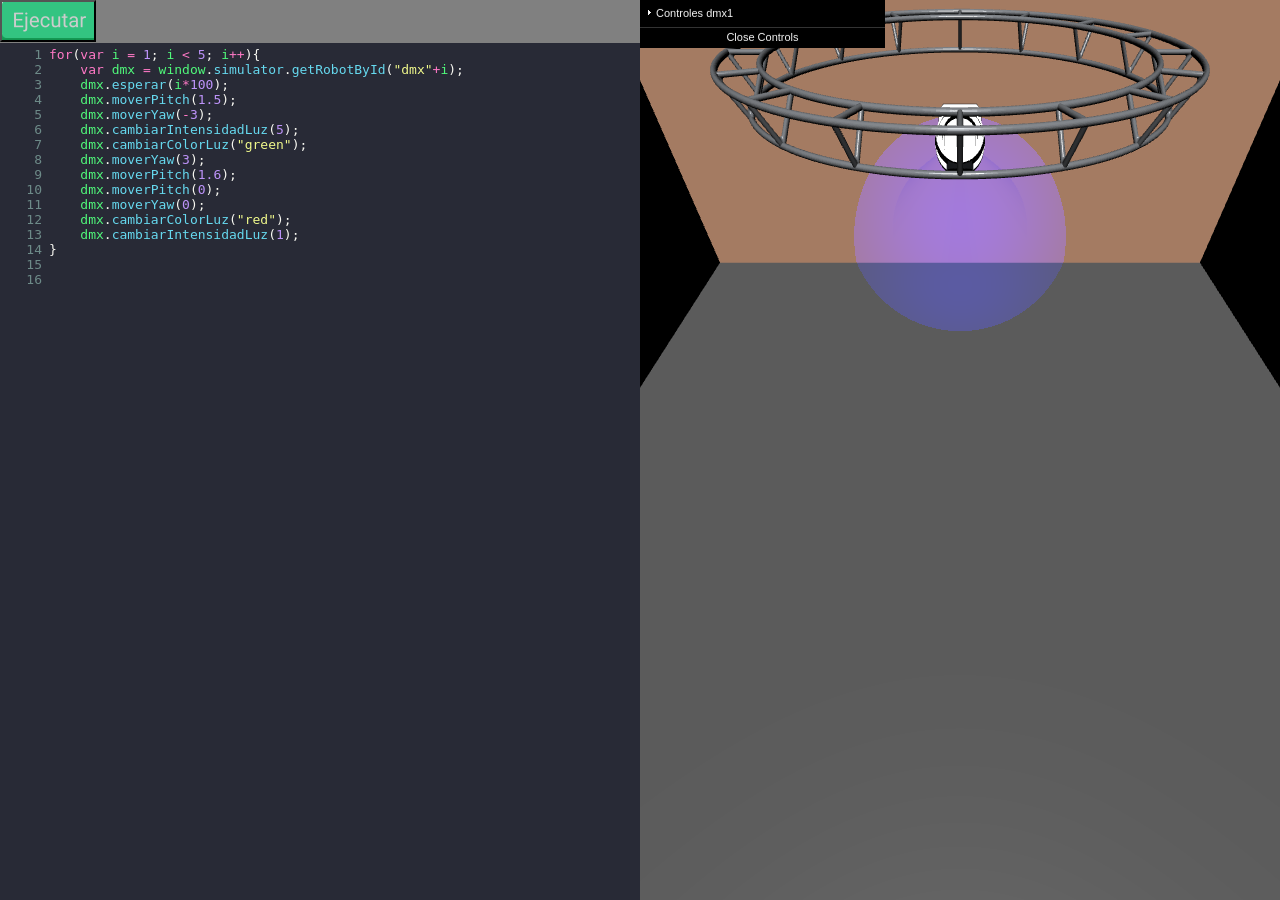
==== un_dmx.html @ 11f15faf "se agrega ambiente con un solo dmx" ====
<!DOCTYPE html>

<html lang="en">

<head>
    <style>

        #infobox {
            color: white;
            font-family: Arial, sans-serif;
            font-size: 0.7em;
        }
        #infobox a {
            text-decoration: none;
            color: white;
        }

        #gui-container {
            z-index: 100;
            position: absolute;
        }

        .row {
            display: flex;
            flex-direction: row;
            width: 100%;
            max-height: 100%;
            height: 100%;
          }
          
          .column {
            display: flex;
            flex-direction: column;
            height: 100%;
            width: 50%;
            overflow: hidden;
            flex: 50%

          }
          
        .CodeMirror {
            border: 1px solid #eee;
            height: 100%;

          }

          html, body{
            height: 100%;
            width: 100%;
            max-height: 100vh;
            max-width: 100vw;
            overflow: hidden;
            margin: 0;
        }

          #robothree {
            width: 100%;
            height: 100%;
            position: relative;
            z-index: 1;
            
         }

         #run-code {
            background-image: url( 'img/run.png' );
            background-size: 96px 42px;
            min-height: 42px;  
            min-width: 96px;
        }

        #button-container{
            background-color: gray;   
            /*flex: 1 1 auto;*/
        }
        #code-container{
            margin-top:0;
            position:relative;
            flex: 1 1 auto;
            overflow: hidden;
        }
        #code-js{
            height: 100%;
            min-height: 100%;
        }

        
    </style>    

    <title>FGMM-SIM</title>
    <meta charset="utf-8" />


    <script type="text/javascript" src="css/dummy.js"></script>

    <link rel="stylesheet" type="text/css" href="css/result-light.css">

    <link rel="stylesheet" type="text/css" href="css/codemirror.css">
    <link rel="stylesheet" type="text/css" href="css/lint.css">
    <link rel="stylesheet" href="css/dracula.css">





    <script type="text/javascript" src="js/codemirror.js"></script>
    <script type="text/javascript" src="js/javascript.js"></script>
    <script type="text/javascript" src="js/css.js"></script>
    <script type="text/javascript" src="js/htmlmixed.js"></script>
    <script type="text/javascript" src="js/xml.js"></script>
    <script type="text/javascript" src="js/lint.js"></script>
    <script type="text/javascript" src="js/javascript-lint.js"></script>
    <script type="text/javascript" src="js/json-lint.js"></script>
    <script type="text/javascript" src="js/css-lint.js"></script>
    <script type="text/javascript" src="js/html-lint.js"></script>
    <script type="text/javascript" src="js/jshint.js"></script>
    <script type="text/javascript" src="js/jsonlint.js"></script>
    <script type="text/javascript" src="https://csslint.net/js/csslint.js"></script>
    <script type="text/javascript" src="js/closetag.js"></script>
    <script type="text/javascript" src="js/matchbrackets.js"></script>
    <script type="text/javascript" src="js/active-line.js"></script>
    <script type="text/javascript" src="js/foldcode.js"></script>
    <script type="text/javascript" src="js/foldgutter.js"></script>
    <script type="text/javascript" src="js/brace-fold.js"></script>
    <script type="text/javascript" src="js/xml-fold.js"></script>
    <script type="text/javascript" src="js/comment-fold.js"></script>
    

    <style id="compiled-css" type="text/css"></style>

    <link rel="icon" type="image/png" sizes="32x32" href="assets/icons/favicon-32x32.png">
    <link rel="icon" type="image/png" sizes="96x96" href="assets/icons/favicon-96x96.png">
    <link rel="icon" type="image/png" sizes="16x16" href="assets/icons/favicon-16x16.png">
    
    <script src="libs/vendor/jquery-2.1.4.min.js"></script>
    <!--script defer src="controllers/ArmRobotController.js"></script-->
    <!--script defer src="virtualizers/ArmRobotVirtualizer.js"></script-->
    <!--script defer src="dist/msw.js"></script-->
    <!--script defer src="dist/server.js"></script-->
    <script defer src="libs/vendor/three.min.js"></script>
    <script src="libs/vendor/threex.volumetricspotlightmaterial.js"></script>
    <script defer src="libs/vendor/stats.min.js"></script>
    <script defer src="libs/vendor/physi.js"></script>
    <script defer src="libs/vendor/dat.gui.js"></script>
    <script defer src="libs/vendor/chroma.js"></script>
    
    <script defer src="libs/vendor/ThreeBSP.js"></script>
    <script defer src="libs/vendor/STLLoader.js"></script>
    <script defer src="libs/vendor/orbit.js"></script>
    <script defer src="fgmm_config/default1.js"></script>
    <script defer src="fgmm_config/gui.js"></script>
    <!--script src="representations/ArmRobotRepresentation.js"></script-->
    <script defer src="libs/robothree/robothree.js"></script>

    <!--<script defer src="robots/ThreeWheelDistanceSensingRobot.js"></script>-->

</head>

<body>
<!--div id="prueba"></div>

</div-->
<div class="row">

    <div class="column">
        <div id="button-container">
            <button onclick id="run-code"> </button>
        </div>
        <div id="code-container">
            <textarea class="input-group-addon" id="code-js" name="code-js" >
for(var i = 1; i < 5; i++){
    var dmx = window.simulator.getRobotById("dmx"+i);
    dmx.esperar(i*100);
    dmx.moverPitch(1.5);
    dmx.moverYaw(-3);
    dmx.cambiarIntensidadLuz(5);
    dmx.cambiarColorLuz("green");
    dmx.moverYaw(3);
    dmx.moverPitch(1.6);
    dmx.moverPitch(0);
    dmx.moverYaw(0);
    dmx.cambiarColorLuz("red");
    dmx.cambiarIntensidadLuz(1);
}
            
            </textarea>
        </div>
    </div>
    
    <div class="column">
        <div id="gui-container" ></div> 
        <canvas id="robothree"></canvas>
    </div>
</div>


<!--textarea id="w3review" name="w3review" rows="90" cols="50">
    At w3schools.com you will learn how to make a website. They offer free tutorials in all web development technologies.
</textarea-->


<script type="text/javascript">
    $(document).ready(()=>{
      
        $('#run-code').click(()=>{
            var text2 = editor.getValue();
            eval(text2);
        });
      
    });
    var editor = CodeMirror.fromTextArea(document.getElementById("code-js"), {
      lineNumbers: true,
      mode: "javascript",
      theme:"dracula",
      gutters: ["CodeMirror-lint-markers"],
      lint: true
    });
  
</script>
    


</body>
</html>
---- css/result-light.css ----
body {
  background: #fff;
}
---- css/codemirror.css ----
/* BASICS */

.CodeMirror {
  /* Set height, width, borders, and global font properties here */
  font-family: monospace;
  color: black;
  direction: ltr;
}

/* PADDING */

.CodeMirror-lines {
  padding: 4px 0; /* Vertical padding around content */
}
.CodeMirror pre.CodeMirror-line,
.CodeMirror pre.CodeMirror-line-like {
  padding: 0 4px; /* Horizontal padding of content */
}

.CodeMirror-scrollbar-filler, .CodeMirror-gutter-filler {
  background-color: transparent; /* The little square between H and V scrollbars */
}

/* GUTTER */

.CodeMirror-gutters {
  border-right: 1px solid #ddd;
  background-color: #f7f7f7;
  white-space: nowrap;
}
.CodeMirror-linenumbers {}
.CodeMirror-linenumber {
  padding: 0 3px 0 5px;
  min-width: 20px;
  text-align: right;
  color: #999;
  white-space: nowrap;
}

.CodeMirror-guttermarker { color: black; }
.CodeMirror-guttermarker-subtle { color: #999; }

/* CURSOR */

.CodeMirror-cursor {
  border-left: 1px solid black;
  border-right: none;
  width: 0;
}
/* Shown when moving in bi-directional text */
.CodeMirror div.CodeMirror-secondarycursor {
  border-left: 1px solid silver;
}
.cm-fat-cursor .CodeMirror-cursor {
  width: auto;
  border: 0 !important;
  background: #7e7;
}
.cm-fat-cursor div.CodeMirror-cursors {
  z-index: 1;
}
.cm-fat-cursor-mark {
  background-color: rgba(20, 255, 20, 0.5);
  -webkit-animation: blink 1.06s steps(1) infinite;
  -moz-animation: blink 1.06s steps(1) infinite;
  animation: blink 1.06s steps(1) infinite;
}
.cm-animate-fat-cursor {
  width: auto;
  border: 0;
  -webkit-animation: blink 1.06s steps(1) infinite;
  -moz-animation: blink 1.06s steps(1) infinite;
  animation: blink 1.06s steps(1) infinite;
  background-color: #7e7;
}
@-moz-keyframes blink {
  0% {}
  50% { background-color: transparent; }
  100% {}
}
@-webkit-keyframes blink {
  0% {}
  50% { background-color: transparent; }
  100% {}
}
@keyframes blink {
  0% {}
  50% { background-color: transparent; }
  100% {}
}

/* Can style cursor different in overwrite (non-insert) mode */
.CodeMirror-overwrite .CodeMirror-cursor {}

.cm-tab { display: inline-block; text-decoration: inherit; }

.CodeMirror-rulers {
  position: absolute;
  left: 0; right: 0; top: -50px; bottom: 0;
  overflow: hidden;
}
.CodeMirror-ruler {
  border-left: 1px solid #ccc;
  top: 0; bottom: 0;
  position: absolute;
}

/* DEFAULT THEME */

.cm-s-default .cm-header {color: blue;}
.cm-s-default .cm-quote {color: #090;}
.cm-negative {color: #d44;}
.cm-positive {color: #292;}
.cm-header, .cm-strong {font-weight: bold;}
.cm-em {font-style: italic;}
.cm-link {text-decoration: underline;}
.cm-strikethrough {text-decoration: line-through;}

.cm-s-default .cm-keyword {color: #708;}
.cm-s-default .cm-atom {color: #219;}
.cm-s-default .cm-number {color: #164;}
.cm-s-default .cm-def {color: #00f;}
.cm-s-default .cm-variable,
.cm-s-default .cm-punctuation,
.cm-s-default .cm-property,
.cm-s-default .cm-operator {}
.cm-s-default .cm-variable-2 {color: #05a;}
.cm-s-default .cm-variable-3, .cm-s-default .cm-type {color: #085;}
.cm-s-default .cm-comment {color: #a50;}
.cm-s-default .cm-string {color: #a11;}
.cm-s-default .cm-string-2 {color: #f50;}
.cm-s-default .cm-meta {color: #555;}
.cm-s-default .cm-qualifier {color: #555;}
.cm-s-default .cm-builtin {color: #30a;}
.cm-s-default .cm-bracket {color: #997;}
.cm-s-default .cm-tag {color: #170;}
.cm-s-default .cm-attribute {color: #00c;}
.cm-s-default .cm-hr {color: #999;}
.cm-s-default .cm-link {color: #00c;}

.cm-s-default .cm-error {color: #f00;}
.cm-invalidchar {color: #f00;}

.CodeMirror-composing { border-bottom: 2px solid; }

/* Default styles for common addons */

div.CodeMirror span.CodeMirror-matchingbracket {color: #0b0;}
div.CodeMirror span.CodeMirror-nonmatchingbracket {color: #a22;}
.CodeMirror-matchingtag { background: rgba(255, 150, 0, .3); }
.CodeMirror-activeline-background {background: #e8f2ff;}

/* STOP */

/* The rest of this file contains styles related to the mechanics of
   the editor. You probably shouldn't touch them. */

.CodeMirror {
  position: relative;
  overflow: hidden;
  background: white;
}

.CodeMirror-scroll {
  overflow: auto !important; /* Things will break if this is overridden */
  /* 50px is the magic margin used to hide the element's real scrollbars */
  /* See overflow: hidden in .CodeMirror */
  margin-bottom: -50px; margin-right: -50px;
  padding-bottom: 50px;
  height: 100%;
  outline: none; /* Prevent dragging from highlighting the element */
  position: relative;
}
.CodeMirror-sizer {
  position: relative;
  border-right: 50px solid transparent;
}

/* The fake, visible scrollbars. Used to force redraw during scrolling
   before actual scrolling happens, thus preventing shaking and
   flickering artifacts. */
.CodeMirror-vscrollbar, .CodeMirror-hscrollbar, .CodeMirror-scrollbar-filler, .CodeMirror-gutter-filler {
  position: absolute;
  z-index: 6;
  display: none;
  outline: none;
}
.CodeMirror-vscrollbar {
  right: 0; top: 0;
  overflow-x: hidden;
  overflow-y: scroll;
}
.CodeMirror-hscrollbar {
  bottom: 0; left: 0;
  overflow-y: hidden;
  overflow-x: scroll;
}
.CodeMirror-scrollbar-filler {
  right: 0; bottom: 0;
}
.CodeMirror-gutter-filler {
  left: 0; bottom: 0;
}

.CodeMirror-gutters {
  position: absolute; left: 0; top: 0;
  min-height: 100%;
  z-index: 3;
}
.CodeMirror-gutter {
  white-space: normal;
  height: 100%;
  display: inline-block;
  vertical-align: top;
  margin-bottom: -50px;
}
.CodeMirror-gutter-wrapper {
  position: absolute;
  z-index: 4;
  background: none !important;
  border: none !important;
}
.CodeMirror-gutter-background {
  position: absolute;
  top: 0; bottom: 0;
  z-index: 4;
}
.CodeMirror-gutter-elt {
  position: absolute;
  cursor: default;
  z-index: 4;
}
.CodeMirror-gutter-wrapper ::selection { background-color: transparent }
.CodeMirror-gutter-wrapper ::-moz-selection { background-color: transparent }

.CodeMirror-lines {
  cursor: text;
  min-height: 1px; /* prevents collapsing before first draw */
}
.CodeMirror pre.CodeMirror-line,
.CodeMirror pre.CodeMirror-line-like {
  /* Reset some styles that the rest of the page might have set */
  -moz-border-radius: 0; -webkit-border-radius: 0; border-radius: 0;
  border-width: 0;
  background: transparent;
  font-family: inherit;
  font-size: inherit;
  margin: 0;
  white-space: pre;
  word-wrap: normal;
  line-height: inherit;
  color: inherit;
  z-index: 2;
  position: relative;
  overflow: visible;
  -webkit-tap-highlight-color: transparent;
  -webkit-font-variant-ligatures: contextual;
  font-variant-ligatures: contextual;
}
.CodeMirror-wrap pre.CodeMirror-line,
.CodeMirror-wrap pre.CodeMirror-line-like {
  word-wrap: break-word;
  white-space: pre-wrap;
  word-break: normal;
}

.CodeMirror-linebackground {
  position: absolute;
  left: 0; right: 0; top: 0; bottom: 0;
  z-index: 0;
}

.CodeMirror-linewidget {
  position: relative;
  z-index: 2;
  padding: 0.1px; /* Force widget margins to stay inside of the container */
}

.CodeMirror-widget {}

.CodeMirror-rtl pre { direction: rtl; }

.CodeMirror-code {
  outline: none;
}

/* Force content-box sizing for the elements where we expect it */
.CodeMirror-scroll,
.CodeMirror-sizer,
.CodeMirror-gutter,
.CodeMirror-gutters,
.CodeMirror-linenumber {
  -moz-box-sizing: content-box;
  box-sizing: content-box;
}

.CodeMirror-measure {
  position: absolute;
  width: 100%;
  height: 0;
  overflow: hidden;
  visibility: hidden;
}

.CodeMirror-cursor {
  position: absolute;
  pointer-events: none;
}
.CodeMirror-measure pre { position: static; }

div.CodeMirror-cursors {
  visibility: hidden;
  position: relative;
  z-index: 3;
}
div.CodeMirror-dragcursors {
  visibility: visible;
}

.CodeMirror-focused div.CodeMirror-cursors {
  visibility: visible;
}

.CodeMirror-selected { background: #d9d9d9; }
.CodeMirror-focused .CodeMirror-selected { background: #d7d4f0; }
.CodeMirror-crosshair { cursor: crosshair; }
.CodeMirror-line::selection, .CodeMirror-line > span::selection, .CodeMirror-line > span > span::selection { background: #d7d4f0; }
.CodeMirror-line::-moz-selection, .CodeMirror-line > span::-moz-selection, .CodeMirror-line > span > span::-moz-selection { background: #d7d4f0; }

.cm-searching {
  background-color: #ffa;
  background-color: rgba(255, 255, 0, .4);
}

/* Used to force a border model for a node */
.cm-force-border { padding-right: .1px; }

@media print {
  /* Hide the cursor when printing */
  .CodeMirror div.CodeMirror-cursors {
    visibility: hidden;
  }
}

/* See issue #2901 */
.cm-tab-wrap-hack:after { content: ''; }

/* Help users use markselection to safely style text background */
span.CodeMirror-selectedtext { background: none; }
---- css/lint.css ----
/* The lint marker gutter */
.CodeMirror-lint-markers {
  width: 16px;
}

.CodeMirror-lint-tooltip {
  background-color: #ffd;
  border: 1px solid black;
  border-radius: 4px 4px 4px 4px;
  color: black;
  font-family: monospace;
  font-size: 10pt;
  overflow: hidden;
  padding: 2px 5px;
  position: fixed;
  white-space: pre;
  white-space: pre-wrap;
  z-index: 100;
  max-width: 600px;
  opacity: 0;
  transition: opacity .4s;
  -moz-transition: opacity .4s;
  -webkit-transition: opacity .4s;
  -o-transition: opacity .4s;
  -ms-transition: opacity .4s;
}

.CodeMirror-lint-mark {
  background-position: left bottom;
  background-repeat: repeat-x;
}

.CodeMirror-lint-mark-warning {
  background-image: url("[data-uri]");
}

.CodeMirror-lint-mark-error {
  background-image: url("[data-uri]");
}

.CodeMirror-lint-marker {
  background-position: center center;
  background-repeat: no-repeat;
  cursor: pointer;
  display: inline-block;
  height: 16px;
  width: 16px;
  vertical-align: middle;
  position: relative;
}

.CodeMirror-lint-message {
  padding-left: 18px;
  background-position: top left;
  background-repeat: no-repeat;
}

.CodeMirror-lint-marker-warning, .CodeMirror-lint-message-warning {
  background-image: url("[data-uri]");
}

.CodeMirror-lint-marker-error, .CodeMirror-lint-message-error {
  background-image: url("[data-uri]");
}

.CodeMirror-lint-marker-multiple {
  background-image: url("[data-uri]");
  background-repeat: no-repeat;
  background-position: right bottom;
  width: 100%; height: 100%;
}
---- css/dracula.css ----
/*

    Name:       dracula
    Author:     Michael Kaminsky (http://github.com/mkaminsky11)

    Original dracula color scheme by Zeno Rocha (https://github.com/zenorocha/dracula-theme)

*/


.cm-s-dracula.CodeMirror, .cm-s-dracula .CodeMirror-gutters {
  background-color: #282a36 !important;
  color: #f8f8f2 !important;
  border: none;
}
.cm-s-dracula .CodeMirror-gutters { color: #282a36; }
.cm-s-dracula .CodeMirror-cursor { border-left: solid thin #f8f8f0; }
.cm-s-dracula .CodeMirror-linenumber { color: #6D8A88; }
.cm-s-dracula .CodeMirror-selected { background: rgba(255, 255, 255, 0.10); }
.cm-s-dracula .CodeMirror-line::selection, .cm-s-dracula .CodeMirror-line > span::selection, .cm-s-dracula .CodeMirror-line > span > span::selection { background: rgba(255, 255, 255, 0.10); }
.cm-s-dracula .CodeMirror-line::-moz-selection, .cm-s-dracula .CodeMirror-line > span::-moz-selection, .cm-s-dracula .CodeMirror-line > span > span::-moz-selection { background: rgba(255, 255, 255, 0.10); }
.cm-s-dracula span.cm-comment { color: #6272a4; }
.cm-s-dracula span.cm-string, .cm-s-dracula span.cm-string-2 { color: #f1fa8c; }
.cm-s-dracula span.cm-number { color: #bd93f9; }
.cm-s-dracula span.cm-variable { color: #50fa7b; }
.cm-s-dracula span.cm-variable-2 { color: white; }
.cm-s-dracula span.cm-def { color: #50fa7b; }
.cm-s-dracula span.cm-operator { color: #ff79c6; }
.cm-s-dracula span.cm-keyword { color: #ff79c6; }
.cm-s-dracula span.cm-atom { color: #bd93f9; }
.cm-s-dracula span.cm-meta { color: #f8f8f2; }
.cm-s-dracula span.cm-tag { color: #ff79c6; }
.cm-s-dracula span.cm-attribute { color: #50fa7b; }
.cm-s-dracula span.cm-qualifier { color: #50fa7b; }
.cm-s-dracula span.cm-property { color: #66d9ef; }
.cm-s-dracula span.cm-builtin { color: #50fa7b; }
.cm-s-dracula span.cm-variable-3, .cm-s-dracula span.cm-type { color: #ffb86c; }

.cm-s-dracula .CodeMirror-activeline-background { background: rgba(255,255,255,0.1); }
.cm-s-dracula .CodeMirror-matchingbracket { text-decoration: underline; color: white !important; }
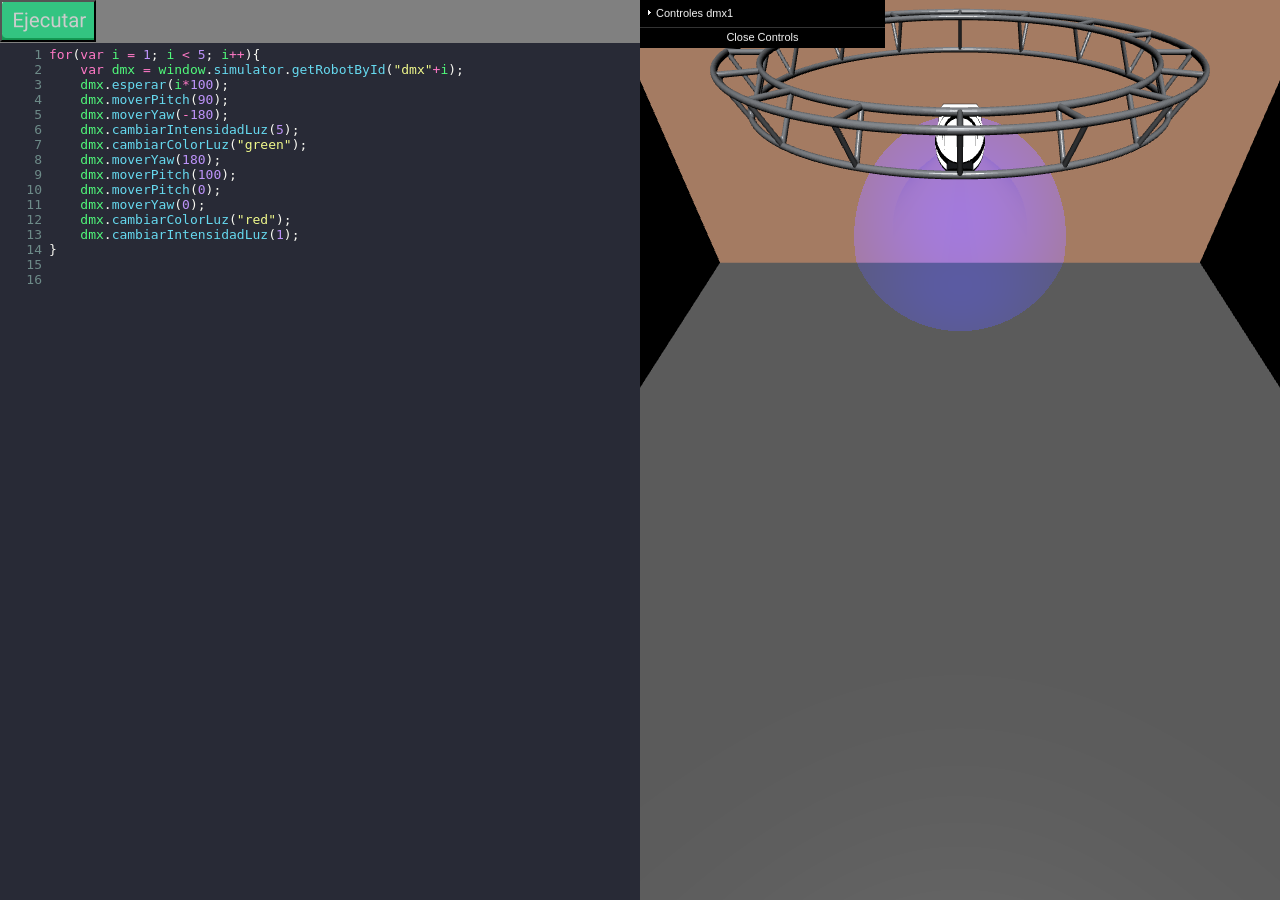
==== commit c55304a4: "minor change" ====
--- a/un_dmx.html
+++ b/un_dmx.html
@@ -170,12 +170,12 @@
 for(var i = 1; i < 5; i++){
     var dmx = window.simulator.getRobotById("dmx"+i);
     dmx.esperar(i*100);
-    dmx.moverPitch(1.5);
-    dmx.moverYaw(-3);
+    dmx.moverPitch(90);
+    dmx.moverYaw(-180);
     dmx.cambiarIntensidadLuz(5);
     dmx.cambiarColorLuz("green");
-    dmx.moverYaw(3);
-    dmx.moverPitch(1.6);
+    dmx.moverYaw(180);
+    dmx.moverPitch(100);
     dmx.moverPitch(0);
     dmx.moverYaw(0);
     dmx.cambiarColorLuz("red");
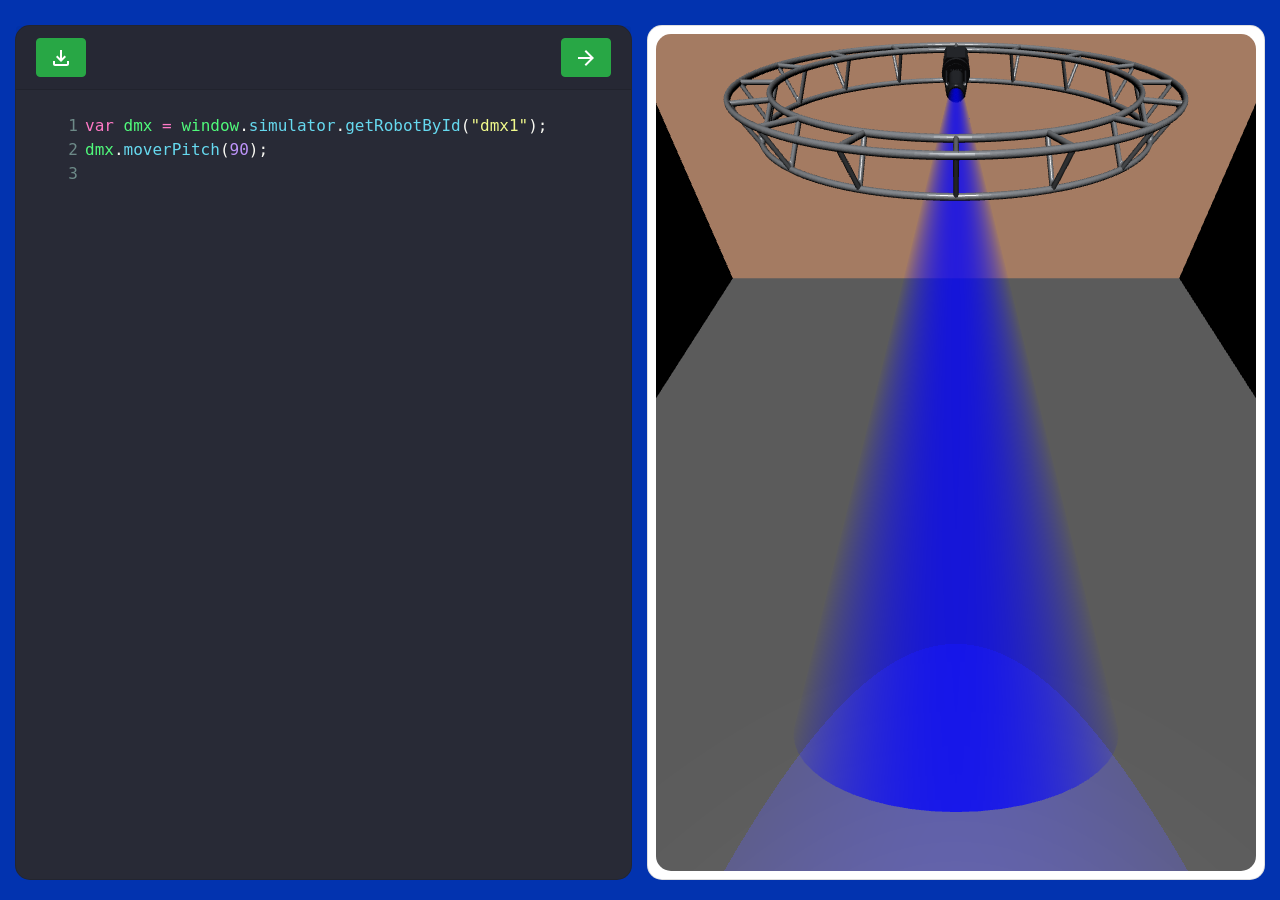
==== commit 907371f8: "se agrega archivo de un dmx y codigo de ejemplo en el editor" ====
--- a/un_dmx.html
+++ b/un_dmx.html
@@ -3,100 +3,23 @@
 <html lang="en">
 
 <head>
-    <style>
-
-        #infobox {
-            color: white;
-            font-family: Arial, sans-serif;
-            font-size: 0.7em;
-        }
-        #infobox a {
-            text-decoration: none;
-            color: white;
-        }
-
-        #gui-container {
-            z-index: 100;
-            position: absolute;
-        }
-
-        .row {
-            display: flex;
-            flex-direction: row;
-            width: 100%;
-            max-height: 100%;
-            height: 100%;
-          }
-          
-          .column {
-            display: flex;
-            flex-direction: column;
-            height: 100%;
-            width: 50%;
-            overflow: hidden;
-            flex: 50%
-
-          }
-          
-        .CodeMirror {
-            border: 1px solid #eee;
-            height: 100%;
-
-          }
-
-          html, body{
-            height: 100%;
-            width: 100%;
-            max-height: 100vh;
-            max-width: 100vw;
-            overflow: hidden;
-            margin: 0;
-        }
-
-          #robothree {
-            width: 100%;
-            height: 100%;
-            position: relative;
-            z-index: 1;
-            
-         }
-
-         #run-code {
-            background-image: url( 'img/run.png' );
-            background-size: 96px 42px;
-            min-height: 42px;  
-            min-width: 96px;
-        }
-
-        #button-container{
-            background-color: gray;   
-            /*flex: 1 1 auto;*/
-        }
-        #code-container{
-            margin-top:0;
-            position:relative;
-            flex: 1 1 auto;
-            overflow: hidden;
-        }
-        #code-js{
-            height: 100%;
-            min-height: 100%;
-        }
-
-        
-    </style>    
-
-    <title>FGMM-SIM</title>
+    <!-- icons -->
+    <link href="https://fonts.googleapis.com/icon?family=Material+Icons" rel="stylesheet">
+    <!-- Bootstrap CSS -->
+    <link rel="stylesheet" href="https://cdn.jsdelivr.net/npm/bootstrap@4.6.0/dist/css/bootstrap.min.css"
+        integrity="sha384-B0vP5xmATw1+K9KRQjQERJvTumQW0nPEzvF6L/Z6nronJ3oUOFUFpCjEUQouq2+l" crossorigin="anonymous">
+    <title>FGMM-Simulador</title>
     <meta charset="utf-8" />
 
 
     <script type="text/javascript" src="css/dummy.js"></script>
-
+    <!-- css -->
     <link rel="stylesheet" type="text/css" href="css/result-light.css">
-
     <link rel="stylesheet" type="text/css" href="css/codemirror.css">
     <link rel="stylesheet" type="text/css" href="css/lint.css">
     <link rel="stylesheet" href="css/dracula.css">
+    <link rel="stylesheet" href="css/complemento.css">
+    <link rel="stylesheet" href="addon/scroll/simplescrollbars.css">
 
 
 
@@ -123,14 +46,16 @@
     <script type="text/javascript" src="js/brace-fold.js"></script>
     <script type="text/javascript" src="js/xml-fold.js"></script>
     <script type="text/javascript" src="js/comment-fold.js"></script>
-    
+    <!-- js scrollbar-->
+    <script type="text/javascript" src="addon/scroll/simplescrollbars.js"></script>
+    <script type="text/javascript" src="addon/wrap/hardwrap.js"></script>
 
     <style id="compiled-css" type="text/css"></style>
 
     <link rel="icon" type="image/png" sizes="32x32" href="assets/icons/favicon-32x32.png">
     <link rel="icon" type="image/png" sizes="96x96" href="assets/icons/favicon-96x96.png">
     <link rel="icon" type="image/png" sizes="16x16" href="assets/icons/favicon-16x16.png">
-    
+
     <script src="libs/vendor/jquery-2.1.4.min.js"></script>
     <!--script defer src="controllers/ArmRobotController.js"></script-->
     <!--script defer src="virtualizers/ArmRobotVirtualizer.js"></script-->
@@ -142,7 +67,7 @@
     <script defer src="libs/vendor/physi.js"></script>
     <script defer src="libs/vendor/dat.gui.js"></script>
     <script defer src="libs/vendor/chroma.js"></script>
-    
+
     <script defer src="libs/vendor/ThreeBSP.js"></script>
     <script defer src="libs/vendor/STLLoader.js"></script>
     <script defer src="libs/vendor/orbit.js"></script>
@@ -155,69 +80,92 @@
 
 </head>
 
-<body>
-<!--div id="prueba"></div>
+<body style="background-color: rgb(2,51,175); margin:0;">
 
-</div-->
-<div class="row">
+    <div class="container-fluid d-flex justify-content-start flex-nowrap" style="margin-top:25px; gap:0px; width:100%;">
+        <!-- EDITOR DE CODIGO-->
+        <div class="card align-self-stretch w-50"
+            style="background-color:rgb(40,42,54);box-shadow:inset; border-radius:15px; margin-left:0px;">
 
-    <div class="column">
-        <div id="button-container">
-            <button onclick id="run-code"> </button>
+            <div class="card-header d-flex flex-row-reverse ">
+                <button id="run-code" type="button" class="btn btn-success" style="margin-left:auto;">
+                    <svg xmlns="http://www.w3.org/2000/svg" height="24px" viewBox="0 0 24 24" width="24px"
+                        fill="#FFFFFF">
+                        <path d="M0 0h24v24H0V0z" fill="none" />
+                        <path d="M12 4l-1.41 1.41L16.17 11H4v2h12.17l-5.58 5.59L12 20l8-8-8-8z" />
+                    </svg>
+                </button>
+                <button type="button" class="btn btn-success me-auto" id="dwn-btn">
+                    <svg xmlns="http://www.w3.org/2000/svg" enable-background="new 0 0 24 24" height="24px"
+                        viewBox="0 0 24 24" width="24px" fill="#FFFFFF">
+                        <g>
+                            <rect fill="none" height="24" width="24" />
+                        </g>
+                        <g>
+                            <path d="M18,15v3H6v-3H4v3c0,1.1,0.9,2,2,2h12c1.1,0,2-0.9,2-2v-3H18z M17,11l-1.41-1.41L13,12.17V4h-2v8.17L8.41,9.59L7,11l5,5 L17,11z" />
+                        </g>
+                    </svg>
+                </button>
+            </div>
+
+            <div class="card-body ">
+                <textarea class="input-group overflow-auto" style="margin: auto;" id="code-js"
+                    name="code-js">var dmx = window.simulator.getRobotById("dmx1");
+dmx.moverPitch(90);
+                </textarea>
+            </div>
         </div>
-        <div id="code-container">
-            <textarea class="input-group-addon" id="code-js" name="code-js" >
-for(var i = 1; i < 5; i++){
-    var dmx = window.simulator.getRobotById("dmx"+i);
-    dmx.esperar(i*100);
-    dmx.moverPitch(90);
-    dmx.moverYaw(-180);
-    dmx.cambiarIntensidadLuz(5);
-    dmx.cambiarColorLuz("green");
-    dmx.moverYaw(180);
-    dmx.moverPitch(100);
-    dmx.moverPitch(0);
-    dmx.moverYaw(0);
-    dmx.cambiarColorLuz("red");
-    dmx.cambiarIntensidadLuz(1);
-}
-            
-            </textarea>
-        </div>
-    </div>
-    
-    <div class="column">
-        <div id="gui-container" ></div> 
-        <canvas id="robothree"></canvas>
-    </div>
-</div>
 
 
-<!--textarea id="w3review" name="w3review" rows="90" cols="50">
-    At w3schools.com you will learn how to make a website. They offer free tutorials in all web development technologies.
-</textarea-->
+        <!-- SIMULADOR -->
+        <div class="card d-flex p-2 align-self-center w-50" style="border-radius:15px; margin-left:15px; height:95vh;">
+            <div hidden id="gui-container" style="z-index: 100; position: absolute;"></div>
+                <canvas id="robothree" style="border-radius:15px; width: 100%; height: 100%; z-index: 1; "></canvas>
+        </div>
 
+        <script type="text/javascript">
+            $(document).ready(() => {
 
-<script type="text/javascript">
-    $(document).ready(()=>{
-      
-        $('#run-code').click(()=>{
-            var text2 = editor.getValue();
-            eval(text2);
-        });
-      
-    });
-    var editor = CodeMirror.fromTextArea(document.getElementById("code-js"), {
-      lineNumbers: true,
-      mode: "javascript",
-      theme:"dracula",
-      gutters: ["CodeMirror-lint-markers"],
-      lint: true
-    });
-  
-</script>
-    
+                $('#run-code').click(() => {
+                    var text2 = editor.getValue();
+                    eval(text2);
+                });
+
+            });
+
+            var editor = CodeMirror.fromTextArea(document.getElementById("code-js"), {
+                mode: "javascript",
+                theme: "dracula",
+                scrollbarStyle: "simple",
+                lineNumbers: true,
+                gutters: ["CodeMirror-lint-markers"],
+                lint: true
+            });
+
+            //descarga del archivo
+            function download(filename, text) {
+                var element = document.createElement('a');
+                element.setAttribute('href', 'data:text/plain;charset=utf-8,' + encodeURIComponent(text));
+                element.setAttribute('download', filename);
+                element.style.display = 'none';
+                document.body.appendChild(element);
+                element.click();
+                document.body.removeChild(element);
+            }
+            document.getElementById("dwn-btn").addEventListener("click", function () {
+                var text = editor.getValue();
+                var fecha = new Date();
+                var filename = "Codigo " + fecha.getFullYear() + "-" + fecha.getMonth() + "-" + fecha.getUTCDate() + " at " + fecha.getHours() + "." + fecha.getMinutes() + "." + fecha.getSeconds() + ".txt"
+
+                download(filename, text);
+            }, false);
+            //size window
+            editor.setSize("100%", "100%");
+
+        </script>
+
 
 
 </body>
-</html>
+
+</html>
--- a/css/complemento.css
+++ b/css/complemento.css
@@ -0,0 +1,5 @@
+.complemento{
+  position: absolute;
+  top: 40px; left: 550px;
+  background: white;
+}
--- a/addon/scroll/simplescrollbars.css
+++ b/addon/scroll/simplescrollbars.css
@@ -0,0 +1,66 @@
+.CodeMirror-simplescroll-horizontal div, .CodeMirror-simplescroll-vertical div {
+    position: absolute;
+    background: yellow;
+    /*-moz-box-sizing: border-box;*/
+    box-sizing: border-box;
+    border: 1px solid #bbb;
+    border-radius: 2px;
+  }
+  
+  .CodeMirror-simplescroll-horizontal, .CodeMirror-simplescroll-vertical {
+    position: absolute;
+    z-index: 6;
+    background: transparent;
+  }
+  
+  .CodeMirror-simplescroll-horizontal {
+    bottom: 0; left: 0;
+    height: 8px;
+  }
+  .CodeMirror-simplescroll-horizontal div {
+    bottom: 0;
+    height: 100%;
+  }
+  
+  .CodeMirror-simplescroll-vertical {
+    right: 0; top: 0;
+    width: 8px;
+  }
+  .CodeMirror-simplescroll-vertical div {
+    right: 0;
+    width: 100%;
+  }
+  
+  
+  .CodeMirror-overlayscroll .CodeMirror-scrollbar-filler, .CodeMirror-overlayscroll .CodeMirror-gutter-filler {
+    display: none;
+  }
+  
+  .CodeMirror-overlayscroll-horizontal div, .CodeMirror-overlayscroll-vertical div {
+    position: absolute;
+    background: red;
+    border-radius: 3px;
+  }
+  
+  .CodeMirror-overlayscroll-horizontal, .CodeMirror-overlayscroll-vertical {
+    position: absolute;
+    z-index: 6;
+  }
+  
+  .CodeMirror-overlayscroll-horizontal {
+    bottom: 0; left: 0;
+    height: 6px;
+  }
+  .CodeMirror-overlayscroll-horizontal div {
+    bottom: 0;
+    height: 100%;
+  }
+  
+  .CodeMirror-overlayscroll-vertical {
+    right: 0; top: 0;
+    width: 6px;
+  }
+  .CodeMirror-overlayscroll-vertical div {
+    right: 0;
+    width: 100%;
+  }
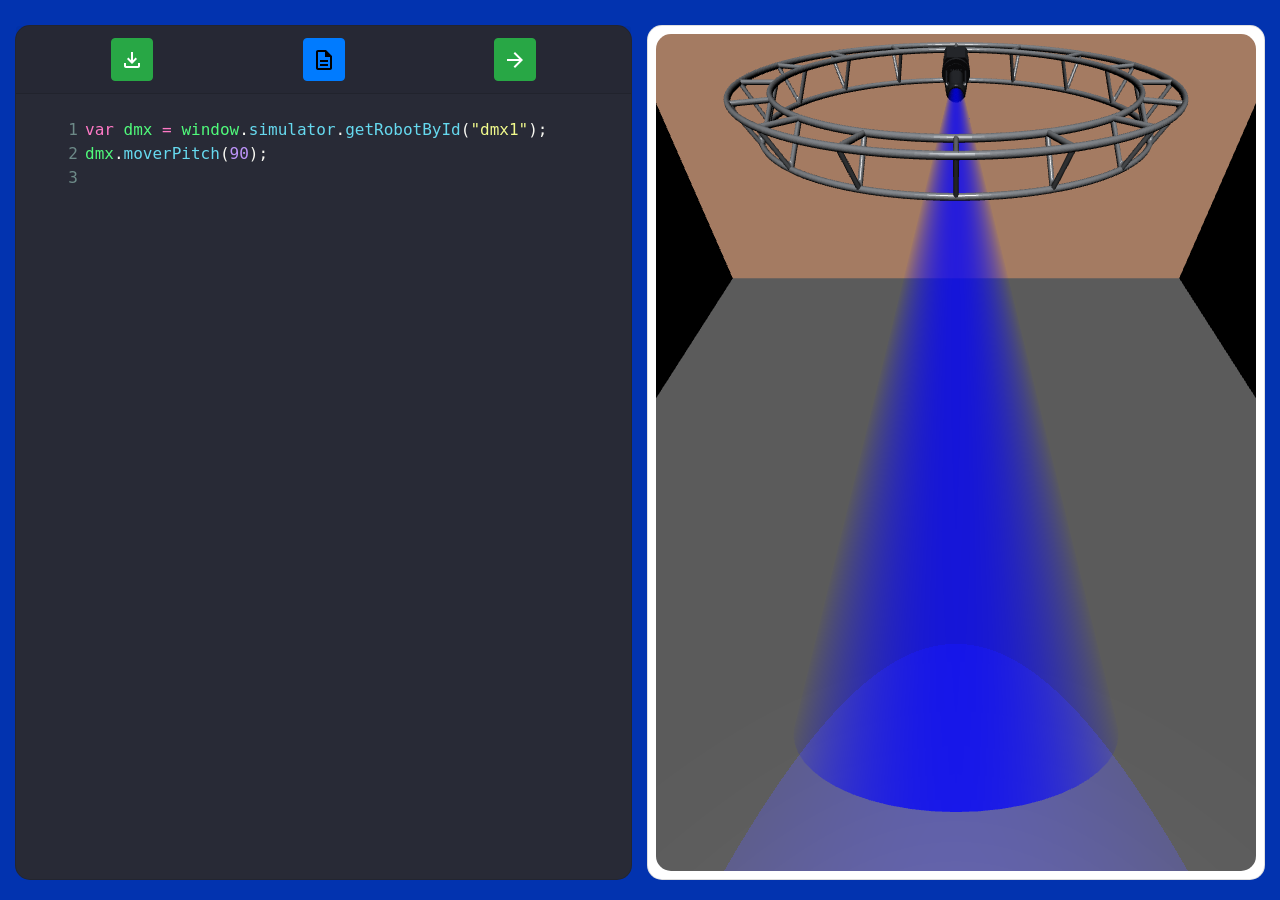
==== commit 35b7c6c2: "boton ibairrolleo" ====
--- a/un_dmx.html
+++ b/un_dmx.html
@@ -87,25 +87,42 @@
         <div class="card align-self-stretch w-50"
             style="background-color:rgb(40,42,54);box-shadow:inset; border-radius:15px; margin-left:0px;">
 
-            <div class="card-header d-flex flex-row-reverse ">
-                <button id="run-code" type="button" class="btn btn-success" style="margin-left:auto;">
-                    <svg xmlns="http://www.w3.org/2000/svg" height="24px" viewBox="0 0 24 24" width="24px"
-                        fill="#FFFFFF">
-                        <path d="M0 0h24v24H0V0z" fill="none" />
-                        <path d="M12 4l-1.41 1.41L16.17 11H4v2h12.17l-5.58 5.59L12 20l8-8-8-8z" />
-                    </svg>
-                </button>
-                <button type="button" class="btn btn-success me-auto" id="dwn-btn">
-                    <svg xmlns="http://www.w3.org/2000/svg" enable-background="new 0 0 24 24" height="24px"
-                        viewBox="0 0 24 24" width="24px" fill="#FFFFFF">
-                        <g>
-                            <rect fill="none" height="24" width="24" />
-                        </g>
-                        <g>
-                            <path d="M18,15v3H6v-3H4v3c0,1.1,0.9,2,2,2h12c1.1,0,2-0.9,2-2v-3H18z M17,11l-1.41-1.41L13,12.17V4h-2v8.17L8.41,9.59L7,11l5,5 L17,11z" />
-                        </g>
-                    </svg>
-                </button>
+            <div class="card-header">
+
+                <div class="d-flex justify-content-around">
+                    
+                    <button type="button" class="btn btn-success p-2 bd-highlight" id="dwn-btn">
+                        <svg xmlns="http://www.w3.org/2000/svg" enable-background="new 0 0 24 24" height="24px"
+                            viewBox="0 0 24 24" width="24px" fill="#FFFFFF">
+                            <g>
+                                <rect fill="none" height="24" width="24" />
+                            </g>
+                            <g>
+                                <path d="M18,15v3H6v-3H4v3c0,1.1,0.9,2,2,2h12c1.1,0,2-0.9,2-2v-3H18z M17,11l-1.41-1.41L13,12.17V4h-2v8.17L8.41,9.59L7,11l5,5 L17,11z" />
+                            </g>
+                        </svg>
+                    </button>
+                    
+    
+                    <a id="boton" type="button" class="btn btn-primary p-2 bd-highlight" href="https://youtu.be/8eEQ_ea6S8c?t=208">
+                        <svg xmlns="http://www.w3.org/2000/svg" height="24px" viewBox="0 0 24 24" width="24px" fill="#000000">
+                            <path d="M0 0h24v24H0V0z" fill="none"/>
+                            <path d="M8 16h8v2H8zm0-4h8v2H8zm6-10H6c-1.1 0-2 .9-2 2v16c0 1.1.89 2 1.99 2H18c1.1 0 2-.9 2-2V8l-6-6zm4 18H6V4h7v5h5v11z"/>
+                        </svg>
+                    </a>
+    
+                    
+
+                    <button id="run-code" type="button" class="btn btn-success p-2 bd-highlight">
+                        <svg xmlns="http://www.w3.org/2000/svg" height="24px" viewBox="0 0 24 24" width="24px"
+                            fill="#FFFFFF">
+                            <path d="M0 0h24v24H0V0z" fill="none" />
+                            <path d="M12 4l-1.41 1.41L16.17 11H4v2h12.17l-5.58 5.59L12 20l8-8-8-8z" />
+                        </svg>
+                    </button>
+
+                </div>
+                
             </div>
 
             <div class="card-body ">
@@ -160,7 +177,7 @@
                 download(filename, text);
             }, false);
             //size window
-            editor.setSize("100%", "100%");
+            editor.setSize("100%", "600px");
 
         </script>
 
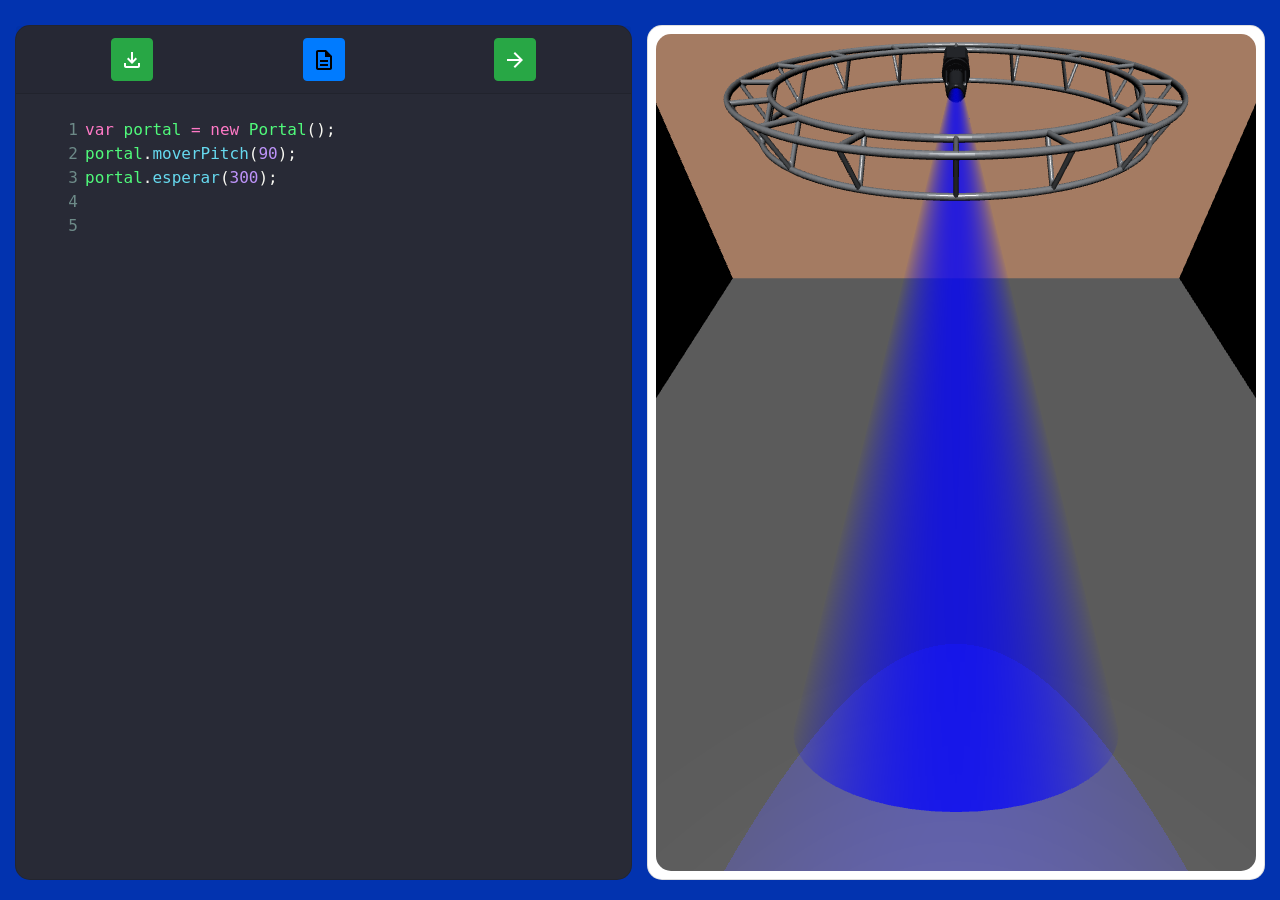
==== commit f1dd6d64: "se modifica el un_dmx" ====
--- a/un_dmx.html
+++ b/un_dmx.html
@@ -1,188 +1,183 @@
-<!DOCTYPE html>
-
-<html lang="en">
-
-<head>
-    <!-- icons -->
-    <link href="https://fonts.googleapis.com/icon?family=Material+Icons" rel="stylesheet">
-    <!-- Bootstrap CSS -->
-    <link rel="stylesheet" href="https://cdn.jsdelivr.net/npm/bootstrap@4.6.0/dist/css/bootstrap.min.css"
-        integrity="sha384-B0vP5xmATw1+K9KRQjQERJvTumQW0nPEzvF6L/Z6nronJ3oUOFUFpCjEUQouq2+l" crossorigin="anonymous">
-    <title>FGMM-Simulador</title>
-    <meta charset="utf-8" />
-
-
-    <script type="text/javascript" src="css/dummy.js"></script>
-    <!-- css -->
-    <link rel="stylesheet" type="text/css" href="css/result-light.css">
-    <link rel="stylesheet" type="text/css" href="css/codemirror.css">
-    <link rel="stylesheet" type="text/css" href="css/lint.css">
-    <link rel="stylesheet" href="css/dracula.css">
-    <link rel="stylesheet" href="css/complemento.css">
-    <link rel="stylesheet" href="addon/scroll/simplescrollbars.css">
-
-
-
-
-
-    <script type="text/javascript" src="js/codemirror.js"></script>
-    <script type="text/javascript" src="js/javascript.js"></script>
-    <script type="text/javascript" src="js/css.js"></script>
-    <script type="text/javascript" src="js/htmlmixed.js"></script>
-    <script type="text/javascript" src="js/xml.js"></script>
-    <script type="text/javascript" src="js/lint.js"></script>
-    <script type="text/javascript" src="js/javascript-lint.js"></script>
-    <script type="text/javascript" src="js/json-lint.js"></script>
-    <script type="text/javascript" src="js/css-lint.js"></script>
-    <script type="text/javascript" src="js/html-lint.js"></script>
-    <script type="text/javascript" src="js/jshint.js"></script>
-    <script type="text/javascript" src="js/jsonlint.js"></script>
-    <script type="text/javascript" src="https://csslint.net/js/csslint.js"></script>
-    <script type="text/javascript" src="js/closetag.js"></script>
-    <script type="text/javascript" src="js/matchbrackets.js"></script>
-    <script type="text/javascript" src="js/active-line.js"></script>
-    <script type="text/javascript" src="js/foldcode.js"></script>
-    <script type="text/javascript" src="js/foldgutter.js"></script>
-    <script type="text/javascript" src="js/brace-fold.js"></script>
-    <script type="text/javascript" src="js/xml-fold.js"></script>
-    <script type="text/javascript" src="js/comment-fold.js"></script>
-    <!-- js scrollbar-->
-    <script type="text/javascript" src="addon/scroll/simplescrollbars.js"></script>
-    <script type="text/javascript" src="addon/wrap/hardwrap.js"></script>
-
-    <style id="compiled-css" type="text/css"></style>
-
-    <link rel="icon" type="image/png" sizes="32x32" href="assets/icons/favicon-32x32.png">
-    <link rel="icon" type="image/png" sizes="96x96" href="assets/icons/favicon-96x96.png">
-    <link rel="icon" type="image/png" sizes="16x16" href="assets/icons/favicon-16x16.png">
-
-    <script src="libs/vendor/jquery-2.1.4.min.js"></script>
-    <!--script defer src="controllers/ArmRobotController.js"></script-->
-    <!--script defer src="virtualizers/ArmRobotVirtualizer.js"></script-->
-    <!--script defer src="dist/msw.js"></script-->
-    <!--script defer src="dist/server.js"></script-->
-    <script defer src="libs/vendor/three.min.js"></script>
-    <script src="libs/vendor/threex.volumetricspotlightmaterial.js"></script>
-    <script defer src="libs/vendor/stats.min.js"></script>
-    <script defer src="libs/vendor/physi.js"></script>
-    <script defer src="libs/vendor/dat.gui.js"></script>
-    <script defer src="libs/vendor/chroma.js"></script>
-
-    <script defer src="libs/vendor/ThreeBSP.js"></script>
-    <script defer src="libs/vendor/STLLoader.js"></script>
-    <script defer src="libs/vendor/orbit.js"></script>
-    <script defer src="fgmm_config/default1.js"></script>
-    <script defer src="fgmm_config/gui.js"></script>
-    <!--script src="representations/ArmRobotRepresentation.js"></script-->
-    <script defer src="libs/robothree/robothree.js"></script>
-
-    <!--<script defer src="robots/ThreeWheelDistanceSensingRobot.js"></script>-->
-
-</head>
-
-<body style="background-color: rgb(2,51,175); margin:0;">
-
-    <div class="container-fluid d-flex justify-content-start flex-nowrap" style="margin-top:25px; gap:0px; width:100%;">
-        <!-- EDITOR DE CODIGO-->
-        <div class="card align-self-stretch w-50"
-            style="background-color:rgb(40,42,54);box-shadow:inset; border-radius:15px; margin-left:0px;">
-
-            <div class="card-header">
-
-                <div class="d-flex justify-content-around">
-                    
-                    <button type="button" class="btn btn-success p-2 bd-highlight" id="dwn-btn">
-                        <svg xmlns="http://www.w3.org/2000/svg" enable-background="new 0 0 24 24" height="24px"
-                            viewBox="0 0 24 24" width="24px" fill="#FFFFFF">
-                            <g>
-                                <rect fill="none" height="24" width="24" />
-                            </g>
-                            <g>
-                                <path d="M18,15v3H6v-3H4v3c0,1.1,0.9,2,2,2h12c1.1,0,2-0.9,2-2v-3H18z M17,11l-1.41-1.41L13,12.17V4h-2v8.17L8.41,9.59L7,11l5,5 L17,11z" />
-                            </g>
-                        </svg>
-                    </button>
-                    
-    
-                    <a id="boton" type="button" class="btn btn-primary p-2 bd-highlight" href="https://youtu.be/8eEQ_ea6S8c?t=208">
-                        <svg xmlns="http://www.w3.org/2000/svg" height="24px" viewBox="0 0 24 24" width="24px" fill="#000000">
-                            <path d="M0 0h24v24H0V0z" fill="none"/>
-                            <path d="M8 16h8v2H8zm0-4h8v2H8zm6-10H6c-1.1 0-2 .9-2 2v16c0 1.1.89 2 1.99 2H18c1.1 0 2-.9 2-2V8l-6-6zm4 18H6V4h7v5h5v11z"/>
-                        </svg>
-                    </a>
-    
-                    
-
-                    <button id="run-code" type="button" class="btn btn-success p-2 bd-highlight">
-                        <svg xmlns="http://www.w3.org/2000/svg" height="24px" viewBox="0 0 24 24" width="24px"
-                            fill="#FFFFFF">
-                            <path d="M0 0h24v24H0V0z" fill="none" />
-                            <path d="M12 4l-1.41 1.41L16.17 11H4v2h12.17l-5.58 5.59L12 20l8-8-8-8z" />
-                        </svg>
-                    </button>
-
-                </div>
-                
-            </div>
-
-            <div class="card-body ">
-                <textarea class="input-group overflow-auto" style="margin: auto;" id="code-js"
-                    name="code-js">var dmx = window.simulator.getRobotById("dmx1");
-dmx.moverPitch(90);
-                </textarea>
-            </div>
-        </div>
-
-
-        <!-- SIMULADOR -->
-        <div class="card d-flex p-2 align-self-center w-50" style="border-radius:15px; margin-left:15px; height:95vh;">
-            <div hidden id="gui-container" style="z-index: 100; position: absolute;"></div>
-                <canvas id="robothree" style="border-radius:15px; width: 100%; height: 100%; z-index: 1; "></canvas>
-        </div>
-
-        <script type="text/javascript">
-            $(document).ready(() => {
-
-                $('#run-code').click(() => {
-                    var text2 = editor.getValue();
-                    eval(text2);
-                });
-
-            });
-
-            var editor = CodeMirror.fromTextArea(document.getElementById("code-js"), {
-                mode: "javascript",
-                theme: "dracula",
-                scrollbarStyle: "simple",
-                lineNumbers: true,
-                gutters: ["CodeMirror-lint-markers"],
-                lint: true
-            });
-
-            //descarga del archivo
-            function download(filename, text) {
-                var element = document.createElement('a');
-                element.setAttribute('href', 'data:text/plain;charset=utf-8,' + encodeURIComponent(text));
-                element.setAttribute('download', filename);
-                element.style.display = 'none';
-                document.body.appendChild(element);
-                element.click();
-                document.body.removeChild(element);
-            }
-            document.getElementById("dwn-btn").addEventListener("click", function () {
-                var text = editor.getValue();
-                var fecha = new Date();
-                var filename = "Codigo " + fecha.getFullYear() + "-" + fecha.getMonth() + "-" + fecha.getUTCDate() + " at " + fecha.getHours() + "." + fecha.getMinutes() + "." + fecha.getSeconds() + ".txt"
-
-                download(filename, text);
-            }, false);
-            //size window
-            editor.setSize("100%", "600px");
-
-        </script>
-
-
-
-</body>
-
+<!DOCTYPE html>
+
+<html lang="en">
+
+<head>
+    <!-- icons -->
+    <link href="https://fonts.googleapis.com/icon?family=Material+Icons" rel="stylesheet">
+    <!-- Bootstrap CSS -->
+    <link rel="stylesheet" href="https://cdn.jsdelivr.net/npm/bootstrap@4.6.0/dist/css/bootstrap.min.css"
+        integrity="sha384-B0vP5xmATw1+K9KRQjQERJvTumQW0nPEzvF6L/Z6nronJ3oUOFUFpCjEUQouq2+l" crossorigin="anonymous">
+    <title>FGMM-Simulador</title>
+    <meta charset="utf-8" />
+
+
+    <script type="text/javascript" src="css/dummy.js"></script>
+    <!-- css -->
+    <link rel="stylesheet" type="text/css" href="css/result-light.css">
+    <link rel="stylesheet" type="text/css" href="css/codemirror.css">
+    <link rel="stylesheet" type="text/css" href="css/lint.css">
+    <link rel="stylesheet" href="css/dracula.css">
+    <link rel="stylesheet" href="css/complemento.css">
+    <link rel="stylesheet" href="addon/scroll/simplescrollbars.css">
+
+
+
+
+
+    <script type="text/javascript" src="js/codemirror.js"></script>
+    <script type="text/javascript" src="js/javascript.js"></script>
+    <script type="text/javascript" src="js/css.js"></script>
+    <script type="text/javascript" src="js/htmlmixed.js"></script>
+    <script type="text/javascript" src="js/xml.js"></script>
+    <script type="text/javascript" src="js/lint.js"></script>
+    <script type="text/javascript" src="js/javascript-lint.js"></script>
+    <script type="text/javascript" src="js/json-lint.js"></script>
+    <script type="text/javascript" src="js/css-lint.js"></script>
+    <script type="text/javascript" src="js/html-lint.js"></script>
+    <script type="text/javascript" src="js/jshint.js"></script>
+    <script type="text/javascript" src="js/jsonlint.js"></script>
+    <script type="text/javascript" src="https://csslint.net/js/csslint.js"></script>
+    <script type="text/javascript" src="js/closetag.js"></script>
+    <script type="text/javascript" src="js/matchbrackets.js"></script>
+    <script type="text/javascript" src="js/active-line.js"></script>
+    <script type="text/javascript" src="js/foldcode.js"></script>
+    <script type="text/javascript" src="js/foldgutter.js"></script>
+    <script type="text/javascript" src="js/brace-fold.js"></script>
+    <script type="text/javascript" src="js/xml-fold.js"></script>
+    <script type="text/javascript" src="js/comment-fold.js"></script>
+    <!-- js scrollbar-->
+    <script type="text/javascript" src="addon/scroll/simplescrollbars.js"></script>
+    <script type="text/javascript" src="addon/wrap/hardwrap.js"></script>
+
+    <style id="compiled-css" type="text/css"></style>
+
+    <link rel="icon" type="image/png" sizes="32x32" href="assets/icons/favicon-32x32.png">
+    <link rel="icon" type="image/png" sizes="96x96" href="assets/icons/favicon-96x96.png">
+    <link rel="icon" type="image/png" sizes="16x16" href="assets/icons/favicon-16x16.png">
+
+    <script src="libs/vendor/jquery-2.1.4.min.js"></script>
+    <!--script defer src="controllers/ArmRobotController.js"></script-->
+    <!--script defer src="virtualizers/ArmRobotVirtualizer.js"></script-->
+    <!--script defer src="dist/msw.js"></script-->
+    <!--script defer src="dist/server.js"></script-->
+    <script defer src="libs/vendor/three.min.js"></script>
+    <script src="libs/vendor/threex.volumetricspotlightmaterial.js"></script>
+    <script defer src="libs/vendor/stats.min.js"></script>
+    <script defer src="libs/vendor/physi.js"></script>
+    <script defer src="libs/vendor/dat.gui.js"></script>
+    <script defer src="libs/vendor/chroma.js"></script>
+
+    <script defer src="libs/vendor/ThreeBSP.js"></script>
+    <script defer src="libs/vendor/STLLoader.js"></script>
+    <script defer src="libs/vendor/orbit.js"></script>
+    <script defer src="fgmm_config/default1.js"></script>
+    <script defer src="fgmm_config/gui.js"></script>
+    <!--script src="representations/ArmRobotRepresentation.js"></script-->
+    <script defer src="libs/robothree/robothree.js"></script>
+    <script defer src="representations/Portal.js"></script>
+    <!--<script defer src="robots/ThreeWheelDistanceSensingRobot.js"></script>-->
+
+</head>
+
+<body style="background-color: rgb(2,51,175); margin:0;">
+
+    <div class="container-fluid d-flex justify-content-start flex-nowrap" style="margin-top:25px; gap:0px; width:100%;">
+        <!-- EDITOR DE CODIGO-->
+        <div class="card align-self-stretch w-50"
+            style="background-color:rgb(40,42,54);box-shadow:inset; border-radius:15px; margin-left:0px;">
+
+            <div class="card-header">
+                
+                <div class="d-flex justify-content-around">
+
+                    <button type="button" class="btn btn-success p-2 bd-highlight" id="dwn-btn">
+                        <svg xmlns="http://www.w3.org/2000/svg" enable-background="new 0 0 24 24" height="24px"
+                            viewBox="0 0 24 24" width="24px" fill="#FFFFFF">
+                            <g> <rect fill="none" height="24" width="24" /></g>
+                            <g><path d="M18,15v3H6v-3H4v3c0,1.1,0.9,2,2,2h12c1.1,0,2-0.9,2-2v-3H18z M17,11l-1.41-1.41L13,12.17V4h-2v8.17L8.41,9.59L7,11l5,5 L17,11z" /></g>
+                        </svg>
+                    </button>
+    
+                    <a id="boton" type="button" class="btn btn-primary p-2 bd-highlight" href="https://www.youtube.com/watch?v=dQw4w9WgXcQ" target="_blank">
+                        <svg xmlns="http://www.w3.org/2000/svg" height="24px" viewBox="0 0 24 24" width="24px" fill="#000000">
+                            <path d="M0 0h24v24H0V0z" fill="none"/>
+                            <path d="M8 16h8v2H8zm0-4h8v2H8zm6-10H6c-1.1 0-2 .9-2 2v16c0 1.1.89 2 1.99 2H18c1.1 0 2-.9 2-2V8l-6-6zm4 18H6V4h7v5h5v11z"/>
+                        </svg>
+                    </a>
+
+                    <button id="run-code" type="button" class="btn btn-success p-2 bd-highlight">
+                        <svg xmlns="http://www.w3.org/2000/svg" height="24px" viewBox="0 0 24 24" width="24px"
+                            fill="#FFFFFF">
+                            <path d="M0 0h24v24H0V0z" fill="none" />
+                            <path d="M12 4l-1.41 1.41L16.17 11H4v2h12.17l-5.58 5.59L12 20l8-8-8-8z" />
+                        </svg>
+                    </button>
+
+                    
+                </div>
+            
+            </div>
+            <div class="card-body ">
+                <textarea class="input-group overflow-auto" style="margin: auto;" id="code-js"
+                    name="code-js">var portal = new Portal();
+portal.moverPitch(90);
+portal.esperar(300);
+
+                </textarea>
+            </div>
+        </div>
+
+
+        <!-- SIMULADOR -->
+        <div class="card d-flex p-2 align-self-center w-50" style="border-radius:15px; margin-left:15px; height:95vh;">
+            <div hidden id="gui-container" style="z-index: 100; position: absolute;"></div>
+                <canvas id="robothree" style="border-radius:15px; width: 100%; height: 100%; z-index: 1; "></canvas>
+        </div>
+
+        <script type="text/javascript">
+            $(document).ready(() => {
+
+                $('#run-code').click(() => {
+                    var text2 = editor.getValue();
+                    eval(text2);
+                });
+
+            });
+
+            var editor = CodeMirror.fromTextArea(document.getElementById("code-js"), {
+                mode: "javascript",
+                theme: "dracula",
+                scrollbarStyle: "simple",
+                lineNumbers: true,
+                gutters: ["CodeMirror-lint-markers"],
+                lint: true
+            });
+
+            //descarga del archivo
+            function download(filename, text) {
+                var element = document.createElement('a');
+                element.setAttribute('href', 'data:text/plain;charset=utf-8,' + encodeURIComponent(text));
+                element.setAttribute('download', filename);
+                element.style.display = 'none';
+                document.body.appendChild(element);
+                element.click();
+                document.body.removeChild(element);
+            }
+            document.getElementById("dwn-btn").addEventListener("click", function () {
+                var text = editor.getValue();
+                var fecha = new Date();
+                var filename = "Codigo " + fecha.getFullYear() + "-" + fecha.getMonth() + "-" + fecha.getUTCDate() + " at " + fecha.getHours() + "." + fecha.getMinutes() + "." + fecha.getSeconds() + ".txt"
+
+                download(filename, text);
+            }, false);
+            //size window
+            editor.setSize("100%", "600px");
+
+        </script>
+
+
+
+</body>
+
 </html>
